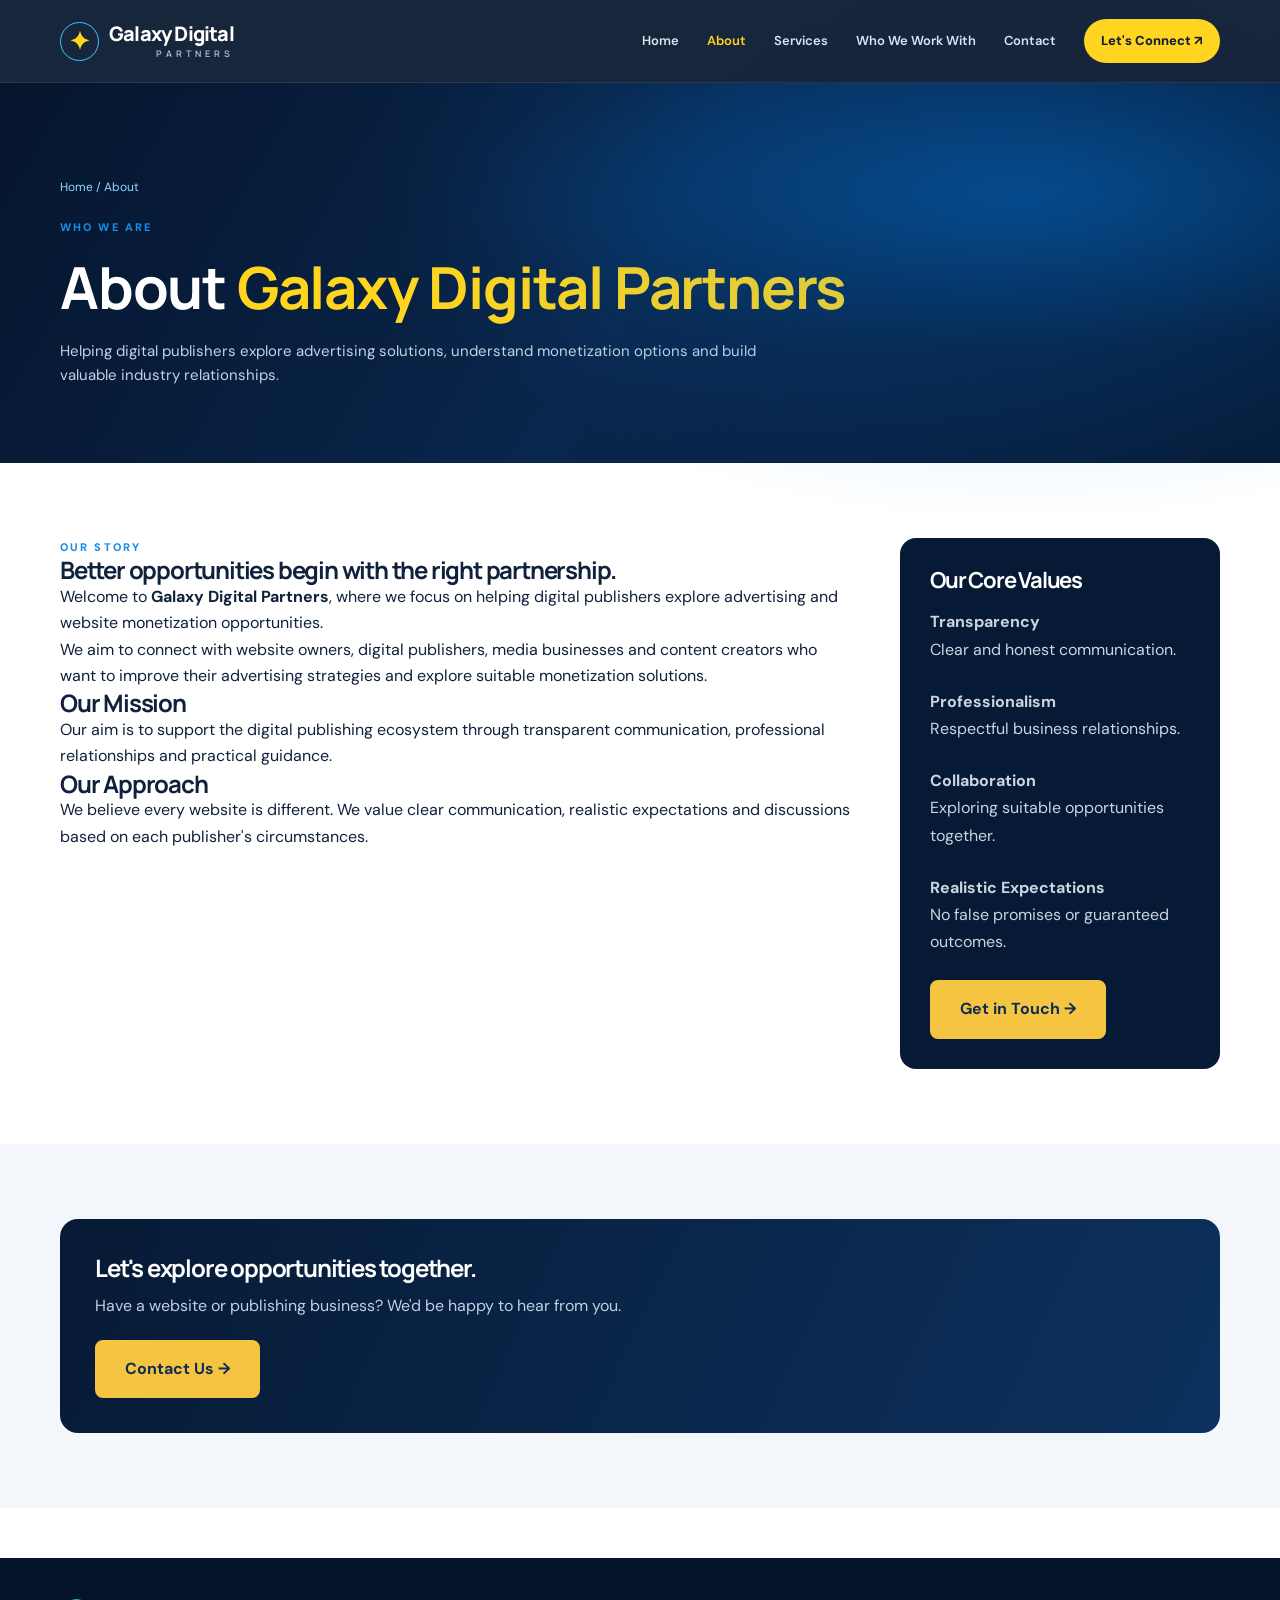
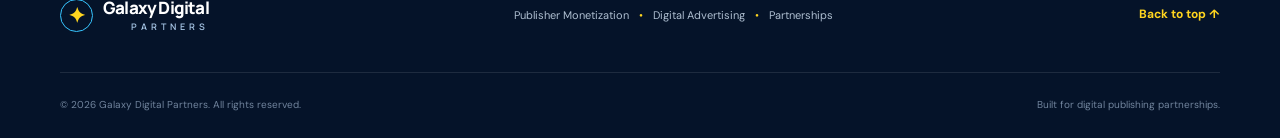
==== about.html @ 4ae1b562 "Add files via upload" ====
<!DOCTYPE html>
<html lang="en">

<head>
  <meta charset="UTF-8">
  <meta name="viewport" content="width=device-width, initial-scale=1.0">

  <meta
    name="description"
    content="Learn about Galaxy Digital Partners and its approach to publisher partnerships."
  >

  <meta name="theme-color" content="#071a35">

  <title>About Us | Galaxy Digital Partners</title>

  <link rel="preconnect" href="https://fonts.googleapis.com">
  <link rel="preconnect" href="https://fonts.gstatic.com" crossorigin>

  <link
    href="https://fonts.googleapis.com/css2?family=DM+Sans:wght@400;500;600;700;800&family=Manrope:wght@400;500;600;700;800&display=swap"
    rel="stylesheet"
  >

  <link rel="stylesheet" href="style.css">
  <link rel="stylesheet" href="pages.css">
</head>

<body>

  <div class="top-glow"></div>

  <!-- HEADER -->
  <header class="site-header" id="top">

    <div class="container nav-wrap">

      <a
        class="brand"
        href="index.html"
        aria-label="Galaxy Digital Partners home"
      >
        <span class="brand-mark">✦</span>

        <span class="brand-text">
          Galaxy Digital
          <small>PARTNERS</small>
        </span>
      </a>

      <button
        class="menu-toggle"
        id="menuToggle"
        aria-label="Open navigation"
        aria-expanded="false"
        aria-controls="mainNav"
      >
        <span></span>
        <span></span>
        <span></span>
      </button>

      <nav class="main-nav" id="mainNav">

        <a class="nav-link" href="index.html">Home</a>

        <a class="nav-link active" href="about.html">About</a>

        <a class="nav-link" href="services.html">Services</a>

        <a class="nav-link" href="partners.html">
          Who We Work With
        </a>

        <a class="nav-link" href="contact.html">Contact</a>

        <a class="nav-cta" href="contact.html">
          Let's Connect ↗
        </a>

      </nav>

    </div>

  </header>

  <main>

    <!-- PAGE HERO -->
    <section class="page-hero">

      <div class="container">

        <div class="breadcrumb">
          <a href="index.html">Home</a>
          <span>/</span>
          <span>About</span>
        </div>

        <div class="eyebrow">
          WHO WE ARE
        </div>

        <h1>
          About <span>Galaxy Digital Partners</span>
        </h1>

        <p>
          Helping digital publishers explore advertising solutions,
          understand monetization options and build valuable industry relationships.
        </p>

      </div>

    </section>

    <!-- ABOUT CONTENT -->
    <section class="page-content">

      <div class="container">

        <div class="detail-layout">

          <div class="detail-main">

            <div class="eyebrow">
              OUR STORY
            </div>

            <h2>
              Better opportunities begin with the right partnership.
            </h2>

            <p>
              Welcome to <strong>Galaxy Digital Partners</strong>, where we focus
              on helping digital publishers explore advertising and website
              monetization opportunities.
            </p>

            <p>
              We aim to connect with website owners, digital publishers,
              media businesses and content creators who want to improve their
              advertising strategies and explore suitable monetization solutions.
            </p>

            <h2>Our Mission</h2>

            <p>
              Our aim is to support the digital publishing ecosystem through
              transparent communication, professional relationships and
              practical guidance.
            </p>

            <h2>Our Approach</h2>

            <p>
              We believe every website is different. We value clear communication,
              realistic expectations and discussions based on each publisher's
              circumstances.
            </p>

          </div>

          <aside class="detail-sidebar">

            <h3>Our Core Values</h3>

            <p>
              <strong>Transparency</strong><br>
              Clear and honest communication.
            </p>

            <p>
              <strong>Professionalism</strong><br>
              Respectful business relationships.
            </p>

            <p>
              <strong>Collaboration</strong><br>
              Exploring suitable opportunities together.
            </p>

            <p>
              <strong>Realistic Expectations</strong><br>
              No false promises or guaranteed outcomes.
            </p>

            <a class="btn-yellow" href="contact.html">
              Get in Touch →
            </a>

          </aside>

        </div>

      </div>

    </section>

    <!-- CONTACT SECTION -->
    <section class="page-content" style="background:#f3f7fc;">

      <div class="container">

        <div class="page-contact">

          <h2>Let's explore opportunities together.</h2>

          <p>
            Have a website or publishing business?
            We'd be happy to hear from you.
          </p>

          <a class="btn-yellow" href="contact.html">
            Contact Us →
          </a>

        </div>

      </div>

    </section>

  </main>

  <!-- FOOTER -->
  <footer class="site-footer page-footer">

    <div class="container footer-main">

      <a class="brand footer-brand" href="index.html">

        <span class="brand-mark">✦</span>

        <span class="brand-text">
          Galaxy Digital
          <small>PARTNERS</small>
        </span>

      </a>

      <p>
        Publisher Monetization
        <span>•</span>
        Digital Advertising
        <span>•</span>
        Partnerships
      </p>

      <a class="back-top" href="#top" id="backToTop">
        Back to top ↑
      </a>

    </div>

    <div class="container footer-bottom">

      <span>
        © <span id="year"></span>
        Galaxy Digital Partners. All rights reserved.
      </span>

      <span>
        Built for digital publishing partnerships.
      </span>

    </div>

  </footer>

  <!-- GENERAL WEBSITE INTERACTIONS -->
  <script src="script.js"></script>

</body>
</html>
---- style.css ----
/* GALAXY DIGITAL PARTNERS — main stylesheet */
:root {
  --navy: #071a35;
  --navy-2: #0b2850;
  --blue: #087bdc;
  --cyan: #37c5ff;
  --yellow: #ffd51f;
  --ink: #10213b;
  --muted: #65748a;
  --pale: #f3f7fc;
  --white: #fff;
  --container: 1160px;
}
* { box-sizing: border-box; margin: 0; padding: 0; }
html { scroll-behavior: smooth; scroll-padding-top: 90px; }
body { font-family: "DM Sans", sans-serif; color: var(--ink); background: #fff; line-height: 1.65; overflow-x: hidden; }
a { color: inherit; text-decoration: none; }
button { font: inherit; }
.container { width: min(var(--container), calc(100% - 48px)); margin-inline: auto; }
.top-glow { position: absolute; inset: 0 0 auto; height: 720px; pointer-events: none; background: radial-gradient(ellipse at 80% 25%, rgba(0,137,255,.22), transparent 45%); }
.site-header { position: sticky; top: 0; z-index: 1000; background: rgba(5, 20, 43, .92); border-bottom: 1px solid rgba(255,255,255,.09); backdrop-filter: blur(16px); -webkit-backdrop-filter: blur(16px); }
.nav-wrap { min-height: 82px; display: flex; align-items: center; justify-content: space-between; gap: 25px; }
.brand { display: inline-flex; align-items: center; gap: 10px; color: #fff; font-family: Manrope, sans-serif; font-size: 20px; font-weight: 800; letter-spacing: -.8px; line-height: 1.05; white-space: nowrap; }
.brand-mark { display: grid; place-items: center; width: 39px; height: 39px; border: 1.5px solid var(--cyan); border-radius: 50%; color: var(--yellow); font-size: 25px; }
.brand-text small { display: block; text-align: right; margin-top: 5px; font-size: 9px; font-weight: 600; letter-spacing: 4px; color: #a8c7e7; }
.main-nav { display: flex; align-items: center; gap: 28px; color: #d8e4f2; font-size: 13px; font-weight: 600; }
.nav-link { transition: color .2s; }
.nav-link:hover, .nav-link.active { color: var(--yellow); }
.nav-cta { padding: 11px 17px; border-radius: 30px; color: #111d30; background: var(--yellow); font-weight: 800; transition: transform .2s, box-shadow .2s; }
.nav-cta:hover { transform: translateY(-2px); box-shadow: 0 8px 25px rgba(255,213,31,.22); }
.nav-cta span { margin-left: 8px; }
.menu-toggle { display: none; border: 0; background: transparent; width: 42px; height: 42px; cursor: pointer; }
.menu-toggle span { display: block; height: 2px; width: 23px; margin: 5px auto; background: white; transition: .2s; }
.hero { position: relative; overflow: hidden; color: #fff; background: radial-gradient(ellipse at 80% 42%, rgba(0,131,238,.3), transparent 38%), linear-gradient(120deg, #06152d 0%, #09264c 57%, #061a36 100%); padding: 112px 0 105px; }
.hero:before { content: ""; position: absolute; width: 650px; height: 650px; border: 1px solid rgba(74,185,255,.12); border-radius: 50%; right: -130px; top: -210px; box-shadow: 0 0 0 55px rgba(65,175,255,.025), 0 0 0 110px rgba(65,175,255,.02); }
.hero-grid { position: relative; z-index: 1; display: grid; grid-template-columns: 1.02fr .98fr; align-items: center; gap: 45px; }
.eyebrow { display: flex; align-items: center; gap: 10px; color: #168ce8; font-size: 11px; font-weight: 800; letter-spacing: 2.1px; text-transform: uppercase; }
.hero .eyebrow { color: #8edaff; }
.eyebrow-dot { width: 7px; height: 7px; border-radius: 50%; background: var(--yellow); box-shadow: 0 0 13px var(--yellow); }
h1, h2, h3 { font-family: Manrope, sans-serif; line-height: 1.15; letter-spacing: -1.2px; }
.hero h1 { max-width: 650px; margin: 22px 0 20px; font-size: clamp(39px, 5vw, 61px); font-weight: 800; }
.hero h1 span, h2 span { color: var(--yellow); }
.hero-lead { max-width: 570px; color: #c3d2e5; font-size: 16px; line-height: 1.85; }
.hero-actions { display: flex; align-items: center; flex-wrap: wrap; gap: 13px; margin-top: 32px; }
.button { display: inline-flex; align-items: center; justify-content: center; gap: 18px; min-height: 49px; padding: 0 22px; border-radius: 30px; font-size: 13px; font-weight: 800; transition: transform .2s, box-shadow .2s, background .2s; }
.button:hover { transform: translateY(-3px); }
.button-yellow { background: var(--yellow); color: #101d32; box-shadow: 0 8px 25px rgba(255,213,31,.12); }
.button-yellow:hover { box-shadow: 0 12px 30px rgba(255,213,31,.25); }
.button-outline { border: 1px solid rgba(255,255,255,.35); color: #fff; }
.button-outline:hover { background: rgba(255,255,255,.1); }
.hero-note { display: flex; align-items: center; gap: 9px; margin-top: 25px; color: #9db5d1; font-size: 12px; }
.note-icon { display: grid; place-items: center; width: 19px; height: 19px; border-radius: 50%; color: #08203d; background: var(--cyan); font-size: 12px; font-weight: 900; }
.hero-art { position: relative; min-height: 430px; display: grid; place-items: center; }
.art-orbit { position: absolute; border: 1px solid rgba(65,184,255,.22); border-radius: 50%; transform: rotate(-22deg); }
.orbit-one { width: 500px; height: 330px; }
.orbit-two { width: 430px; height: 390px; transform: rotate(35deg); border-color: rgba(255,213,31,.14); }
.dashboard-card { position: relative; z-index: 2; width: min(100%, 470px); padding: 25px; border: 1px solid rgba(129,207,255,.35); border-radius: 19px; background: linear-gradient(145deg, rgba(19,57,99,.97), rgba(5,24,52,.97)); box-shadow: 0 25px 75px rgba(0,0,0,.35), inset 0 1px rgba(255,255,255,.12); transform: rotate(2deg); }
.dashboard-top, .chart-head, .dash-footer { display: flex; justify-content: space-between; align-items: center; }
.dashboard-top { color: #a9c8e5; font-size: 9px; font-weight: 800; letter-spacing: 1.3px; }
.live-dot { display: inline-block; width: 7px; height: 7px; margin-right: 6px; border-radius: 50%; background: #39e2a2; box-shadow: 0 0 10px #39e2a2; }
.dash-menu { letter-spacing: 3px; }
.dash-heading { margin: 22px 0 14px; color: #fff; font-family: Manrope; font-size: 21px; font-weight: 800; }
.metric-row { display: grid; grid-template-columns: 1fr 1fr; gap: 12px; }
.metric-box { padding: 15px; border: 1px solid rgba(125,194,255,.19); border-radius: 12px; background: rgba(255,255,255,.055); }
.metric-box span, .metric-box small { display: block; color: #a7c3df; font-size: 10px; }
.metric-box strong { display: block; margin: 5px 0; color: #fff; font-size: 17px; }
.metric-box small { color: #6faee3; }
.metric-blue { background: rgba(0,148,255,.13); border-color: rgba(44,180,255,.3); }
.chart-head { margin-top: 25px; color: #d7e8f8; font-size: 11px; font-weight: 700; }
.chart-label { color: #7da4c7; font-size: 9px; font-weight: 500; }
.chart { position: relative; height: 125px; margin-top: 10px; border-bottom: 1px solid rgba(255,255,255,.16); background: repeating-linear-gradient(to bottom, transparent 0 30px, rgba(255,255,255,.07) 31px 32px); }
.chart-bars { position: absolute; inset: 8px 8px 0; display: flex; align-items: end; justify-content: space-around; gap: 13px; }
.chart-bars i { flex: 1; max-width: 32px; border-radius: 5px 5px 0 0; background: linear-gradient(to top, #087bdc, #46d3ff); opacity: .75; }
.chart svg { position: absolute; inset: 0; width: 100%; height: 100%; overflow: visible; }
.chart path { fill: none; stroke: var(--yellow); stroke-width: 3; filter: drop-shadow(0 0 5px rgba(255,213,31,.5)); }
.dash-footer { margin-top: 15px; color: #9db9d5; font-size: 9px; }
.dash-footer b { display: inline-block; width: 6px; height: 6px; margin-right: 4px; border-radius: 50%; background: var(--cyan); }
.dash-footer span:nth-child(2) b { background: var(--yellow); }
.dash-footer span:nth-child(3) b { background: #49dfa9; }
.floating-chip { position: absolute; z-index: 3; padding: 11px 15px; border: 1px solid rgba(150,213,255,.3); border-radius: 10px; color: #eaf6ff; background: rgba(8,37,72,.9); box-shadow: 0 12px 30px rgba(0,0,0,.2); font-size: 10px; font-weight: 700; }
.floating-chip span { margin-right: 6px; color: var(--yellow); }
.chip-one { top: 30px; right: -4px; }
.chip-two { bottom: 23px; left: -5px; }
.hero-bottom-line { position: absolute; bottom: 0; width: 100%; height: 3px; background: linear-gradient(90deg, transparent, var(--blue), var(--cyan), var(--yellow), transparent); opacity: .8; }
.trust-strip { background: #f3f7fc; border-bottom: 1px solid #e8eef6; }
.trust-inner { min-height: 88px; display: flex; align-items: center; justify-content: space-between; gap: 25px; }
.trust-inner > span { color: #718096; font-size: 10px; font-weight: 800; letter-spacing: 1.5px; }
.trust-items { display: flex; align-items: center; gap: 22px; color: #1b3150; font-family: Manrope; font-size: 13px; }
.trust-items i { width: 5px; height: 5px; border-radius: 50%; background: #1a9be9; }
.section { padding: 105px 0; }
.about-grid { display: grid; grid-template-columns: 1fr 1fr; gap: 90px; align-items: start; }
.section-intro h2, .section-heading h2, .partners-copy h2 { margin-top: 17px; color: var(--navy); font-size: clamp(32px, 4vw, 46px); }
.section-intro h2 span, .section-heading h2 span, .partners-copy h2 span { color: #087bdc; }
.about-copy p { margin-bottom: 17px; color: var(--muted); font-size: 15px; }
.about-copy strong { color: var(--navy); }
.text-link { display: inline-flex; gap: 15px; margin-top: 8px; color: #087bdc; font-size: 13px; font-weight: 800; }
.text-link span { transition: transform .2s; }
.text-link:hover span { transform: translateX(5px); }
.services-section { background: #f5f8fc; }
.section-heading { display: flex; align-items: end; justify-content: space-between; gap: 40px; margin-bottom: 42px; }
.section-heading p { max-width: 410px; color: var(--muted); font-size: 14px; }
.service-grid { display: grid; grid-template-columns: repeat(4, 1fr); gap: 16px; }
.service-card { position: relative; min-height: 265px; padding: 25px 22px; border: 1px solid #e5ebf3; border-radius: 15px; background: #fff; transition: transform .25s, box-shadow .25s, border-color .25s; }
.service-card:hover { transform: translateY(-7px); border-color: #b7ddfa; box-shadow: 0 18px 40px rgba(14,49,87,.09); }
.service-icon { display: grid; place-items: center; width: 45px; height: 45px; border-radius: 12px; color: #078be8; background: #e8f5ff; font-size: 25px; }
.icon-yellow { color: #b88b00; background: #fff7d7; }
.icon-purple { color: #7a62cf; background: #f0edff; }
.icon-green { color: #0a9e76; background: #e2f8f0; }
.icon-cyan { color: #087eae; background: #e3f8ff; }
.card-number { position: absolute; top: 30px; right: 23px; color: #b3c0cf; font-size: 11px; font-weight: 800; }
.service-card h3 { margin: 23px 0 11px; color: var(--navy); font-size: 17px; letter-spacing: -.4px; }
.service-card p { color: var(--muted); font-size: 12px; line-height: 1.8; }
.service-card > a { position: absolute; right: 22px; bottom: 18px; color: #078be8; font-size: 19px; }
.service-card-wide { grid-column: span 2; min-height: 205px; }
.service-disclaimer { margin-top: 22px; color: #8793a4; font-size: 11px; }
.partners-section { background: #fff; }
.partners-grid { display: grid; grid-template-columns: .9fr 1.1fr; gap: 75px; align-items: center; }
.partners-copy h2 { margin-bottom: 18px; }
.partners-copy p { max-width: 420px; margin-bottom: 27px; color: var(--muted); font-size: 14px; }
.audience-list { border-top: 1px solid #e7edf4; }
.audience-item { display: flex; align-items: center; gap: 17px; padding: 21px 4px; border-bottom: 1px solid #e7edf4; }
.audience-icon { display: grid; place-items: center; flex: 0 0 47px; height: 47px; border-radius: 12px; color: #078be8; background: #edf7ff; font-size: 23px; }
.audience-item h3 { color: var(--navy); font-size: 15px; letter-spacing: -.3px; }
.audience-item p { margin-top: 5px; color: #7a8798; font-size: 11px; }
.audience-item .arrow { margin-left: auto; color: #078be8; font-size: 19px; }
.approach-section { padding-top: 10px; }
.approach-box { display: grid; grid-template-columns: 75px 1fr; gap: 25px; align-items: start; padding: 42px; border: 1px solid #dceaf7; border-radius: 19px; background: linear-gradient(115deg, #f2f8ff, #fff 75%); }
.approach-symbol { display: grid; place-items: center; width: 65px; height: 65px; border-radius: 18px; color: #fff; background: linear-gradient(135deg, #087bdc, #0d2c57); font-size: 31px; }
.approach-box h2 { margin: 12px 0; color: var(--navy); font-size: clamp(25px, 3vw, 34px); }
.approach-box h2 span { color: #087bdc; }
.approach-box p { max-width: 850px; color: var(--muted); font-size: 13px; }
.disclaimer { margin-top: 17px; color: #8995a4; font-size: 11px; }
.disclaimer strong { color: #5e6b7b; }
.contact-section { padding-top: 55px; }
.contact-card { position: relative; overflow: hidden; min-height: 340px; display: flex; align-items: center; padding: 55px 65px; border-radius: 22px; color: #fff; background: radial-gradient(circle at 88% 45%, rgba(0,148,255,.32), transparent 34%), linear-gradient(115deg, #071a35, #0c315e); }
.contact-content { position: relative; z-index: 2; max-width: 610px; }
.contact-content .eyebrow { color: #8edaff; }
.contact-content h2 { margin: 15px 0; font-size: clamp(30px, 4vw, 43px); }
.contact-content p { max-width: 540px; color: #bfd0e3; font-size: 14px; }
.contact-content .button { margin-top: 24px; }
.contact-content small { display: block; margin-top: 13px; color: #8da8c5; font-size: 10px; }
.contact-decoration { position: absolute; right: 7%; top: 50%; transform: translateY(-50%); color: rgba(255,255,255,.07); font-family: Manrope; font-size: 130px; font-weight: 800; letter-spacing: -12px; }
.contact-decoration span { color: rgba(255,213,31,.25); font-size: 65px; vertical-align: top; }
.contact-orb { position: absolute; right: 8%; top: -110px; width: 430px; height: 430px; border: 1px solid rgba(104,199,255,.18); border-radius: 50%; box-shadow: 0 0 0 40px rgba(104,199,255,.025), 0 0 0 80px rgba(104,199,255,.02); }
.site-footer { margin-top: 80px; color: #aebed0; background: #051329; }
.footer-main { min-height: 115px; display: flex; align-items: center; justify-content: space-between; gap: 25px; border-bottom: 1px solid rgba(255,255,255,.1); }
.footer-main p { color: #aebed0; font-size: 11px; }
.footer-main p span { padding: 0 7px; color: var(--yellow); }
.footer-brand { font-size: 17px; }
.footer-brand .brand-mark { width: 33px; height: 33px; font-size: 21px; }
.back-top { color: var(--yellow); font-size: 12px; font-weight: 700; }
.footer-bottom { min-height: 65px; display: flex; align-items: center; justify-content: space-between; gap: 20px; color: #71849d; font-size: 10px; }
.reveal { opacity: 0; transform: translateY(22px); transition: opacity .7s ease, transform .7s ease; }
.reveal.visible { opacity: 1; transform: translateY(0); }

@media (max-width: 980px) {
  .main-nav { gap: 17px; font-size: 12px; }
  .hero-grid { gap: 15px; }
  .hero-art { transform: scale(.9); }
  .service-grid { grid-template-columns: repeat(2, 1fr); }
  .partners-grid { gap: 40px; }
}
@media (max-width: 760px) {
  .container { width: min(100% - 36px, var(--container)); }
  .nav-wrap { min-height: 72px; }
  .brand { font-size: 17px; }
  .brand-mark { width: 34px; height: 34px; }
  .menu-toggle { display: block; }
  .main-nav { position: absolute; top: 72px; left: 0; right: 0; display: none; flex-direction: column; align-items: stretch; gap: 0; padding: 12px 22px 22px; background: #071a35; border-bottom: 1px solid rgba(255,255,255,.1); }
  .main-nav.open { display: flex; }
  .nav-link { padding: 12px 4px; border-bottom: 1px solid rgba(255,255,255,.08); }
  .nav-cta { margin-top: 14px; text-align: center; }
  .hero { padding: 76px 0 65px; }
  .hero-grid, .about-grid, .partners-grid { grid-template-columns: 1fr; }
  .hero h1 { font-size: clamp(37px, 10vw, 54px); }
  .hero-lead { font-size: 14px; }
  .hero-art { min-height: 360px; margin-top: 10px; transform: none; }
  .dashboard-card { padding: 19px; }
  .orbit-one { width: 95%; height: 280px; }
  .orbit-two { width: 85%; height: 330px; }
  .chip-one { right: 0; top: 5px; }
  .chip-two { left: 0; bottom: 0; }
  .trust-inner { padding-block: 22px; align-items: flex-start; flex-direction: column; }
  .trust-items { flex-wrap: wrap; gap: 10px 15px; font-size: 11px; }
  .section { padding: 75px 0; }
  .about-grid { gap: 25px; }
  .section-heading { align-items: flex-start; flex-direction: column; gap: 15px; }
  .service-grid { gap: 12px; }
  .service-card { min-height: 260px; padding: 20px 17px; }
  .service-card-wide { grid-column: span 2; min-height: 210px; }
  .partners-grid { gap: 35px; }
  .approach-section { padding-top: 0; }
  .approach-box { grid-template-columns: 1fr; padding: 28px 23px; gap: 18px; }
  .contact-card { padding: 40px 25px; }
  .contact-decoration { right: -5%; font-size: 95px; }
  .footer-main { padding-block: 27px; align-items: flex-start; flex-direction: column; }
  .footer-bottom { padding-block: 20px; align-items: flex-start; flex-direction: column; gap: 7px; }
}
@media (max-width: 430px) {
  .service-grid { grid-template-columns: 1fr; }
  .service-card, .service-card-wide { grid-column: auto; min-height: 225px; }
  .hero-actions { align-items: stretch; flex-direction: column; }
  .hero-actions .button { width: 100%; }
  .hero-art { min-height: 320px; }
  .metric-box { padding: 11px; }
  .metric-box strong { font-size: 14px; }
  .dash-footer { font-size: 8px; }
  .floating-chip { font-size: 9px; padding: 8px 10px; }
  .contact-orb { right: -65%; }
}
@media (prefers-reduced-motion: reduce) {
  *, *::before, *::after { scroll-behavior: auto !important; animation-duration: .01ms !important; transition-duration: .01ms !important; }
  .reveal { opacity: 1; transform: none; }
}

/* Supplied client banner displayed in the hero artwork area */
.hero-banner-image {
  position: relative;
  z-index: 2;
  display: block;
  width: min(100%, 510px);
  height: auto;
  border: 1px solid rgba(129,207,255,.35);
  border-radius: 16px;
  box-shadow: 0 25px 75px rgba(0,0,0,.38);
  transform: rotate(1.5deg);
}
.btn-yellow {
    display: inline-block;
    background: #f5c542;
    color: #0f2d52;
    padding: 14px 28px;
    border-radius: 8px;
    font-size: 16px;
    font-weight: 700;
    text-decoration: none;
    border: 2px solid #f5c542;
    transition: all 0.3s ease;
    cursor: pointer;
}

.btn-yellow:hover {
    background: #0f2d52;
    color: #ffffff;
    border-color: #0f2d52;
    transform: translateY(-3px);
}
.hero-art {
    position: relative;
    display: flex;
    align-items: center;
    justify-content: center;
    width: 100%;
}

.hero-banner-image {
    display: block;
    width: 100%;
    max-width: 550px;
    height: auto;
    object-fit: contain;
    border-radius: 18px;
    position: relative;
    z-index: 2;
    box-shadow: 0 20px 50px rgba(0, 0, 0, 0.2);
}

@media (max-width: 768px) {
    .hero-banner-image {
        max-width: 100%;
    }
}
/* =========================================
   DYNAMIC SERVICES GRID
========================================= */

.service-grid {
  display: grid;
  grid-template-columns: repeat(auto-fit, minmax(240px, 1fr));
  gap: 24px;
  align-items: stretch;
}

.service-grid .service-card {
  width: 100%;
  min-width: 0;
  height: 100%;
}

.services-status,
.services-empty {
  grid-column: 1 / -1;
  width: 100%;
  text-align: center;
  padding: 35px 20px;
}

.services-empty h3 {
  margin-bottom: 10px;
}

.services-empty p {
  margin: 0;
}

.services-error {
  color: #c0392b;
}

.services-more {
  display: flex;
  justify-content: center;
  margin-top: 35px;
}

@media (max-width: 600px) {
  .service-grid {
    grid-template-columns: 1fr;
  }
}
---- pages.css ----
/* ==========================================
   GALAXY DIGITAL PARTNERS
   INNER PAGES
========================================== */

.page-hero {
  padding: 95px 0 75px;
  color: white;
  background:
    radial-gradient(ellipse at 80% 30%, rgba(0,131,238,.25), transparent 40%),
    linear-gradient(120deg, #06152d, #09264c, #061a36);
}

.page-hero h1 {
  max-width: 850px;
  margin: 18px 0;
  font-size: clamp(36px, 5vw, 58px);
}

.page-hero h1 span {
  color: var(--yellow);
}

.page-hero p {
  max-width: 700px;
  color: #c3d2e5;
  font-size: 15px;
}

.breadcrumb {
  margin-bottom: 20px;
  color: #8edaff;
  font-size: 12px;
}

.breadcrumb a:hover {
  color: var(--yellow);
}

.page-content {
  padding: 75px 0;
}

.page-heading {
  margin-bottom: 35px;
}

.page-heading h2 {
  margin: 12px 0;
  color: var(--navy);
  font-size: clamp(28px, 4vw, 42px);
}

.page-heading p {
  max-width: 700px;
  color: var(--muted);
  font-size: 14px;
}

.page-grid {
  display: grid;
  grid-template-columns: repeat(3, 1fr);
  gap: 20px;
}

.page-card {
  position: relative;
  padding: 27px;
  border: 1px solid #e5ebf3;
  border-radius: 16px;
  background: white;
  transition: .25s ease;
}

.page-card:hover {
  transform: translateY(-6px);
  border-color: #b7ddfa;
  box-shadow: 0 18px 40px rgba(14,49,87,.09);
}

.page-card .service-icon {
  margin-bottom: 20px;
}

.page-card h3 {
  margin-bottom: 12px;
  color: var(--navy);
  font-size: 19px;
}

.page-card p {
  color: var(--muted);
  font-size: 13px;
  line-height: 1.8;
}

.page-card .card-link {
  display: inline-block;
  margin-top: 22px;
  color: #087bdc;
  font-size: 13px;
  font-weight: 800;
}

.page-card .card-link:hover {
  color: #0b2850;
}


/* ==========================================
   DYNAMIC SERVICES PAGE
========================================== */

.services-empty,
.services-status {
  grid-column: 1 / -1;
  width: 100%;
  text-align: center;
  padding: 40px 20px;
}

.services-empty h3 {
  margin-bottom: 12px;
}

.services-empty p {
  margin: 0;
}

.services-empty-contact {
  text-align: center;
  margin-top: 45px;
  padding-bottom: 25px;
}

.services-empty-contact p {
  margin-bottom: 20px;
}

.service-grid {
  display: grid;
  grid-template-columns: repeat(auto-fit, minmax(240px, 1fr));
  gap: 24px;
  align-items: stretch;
}

.service-grid .service-card {
  width: 100%;
  min-width: 0;
  height: 100%;
}


/* ==========================================
   SERVICE DETAILS LAYOUT
========================================== */

.detail-layout {
  display: grid;
  grid-template-columns: minmax(0, 1fr) 320px;
  gap: 45px;
  align-items: start;
}

.detail-main {
  min-width: 0;
}

.service-detail-title {
  margin: 15px 0;
  font-size: clamp(32px, 5vw, 48px);
  line-height: 1.15;
  color: #071a35;
}

.service-detail-intro {
  margin: 0 0 35px;
  font-size: 18px;
  line-height: 1.8;
  color: #64748b;
}

.detail-section {
  margin-top: 35px;
}

.detail-section h2 {
  margin-bottom: 15px;
  color: #071a35;
  font-size: 23px;
}

.detail-section p,
.detail-section li {
  color: #64748b;
  font-size: 15px;
  line-height: 1.8;
}

.detail-list {
  padding-left: 22px;
}

.detail-list li {
  margin-bottom: 10px;
}

.detail-sidebar {
  padding: 30px;
  border-radius: 16px;
  background: #071a35;
  color: white;
  position: sticky;
  top: 110px;
}

.detail-sidebar h3 {
  margin: 0 0 15px;
  font-size: 22px;
  color: white;
}

.detail-sidebar p {
  margin-bottom: 25px;
  color: #cbd5e1;
  line-height: 1.7;
}

.detail-sidebar .btn-yellow {
  display: inline-block;
  text-decoration: none;
}


/* ==========================================
   INFORMATION BOXES
========================================== */

.info-box {
  padding: 30px;
  margin-bottom: 20px;
  border: 1px solid #e5ebf3;
  border-radius: 15px;
  background: #fff;
}

.info-box h2,
.info-box h3 {
  color: var(--navy);
  margin-bottom: 12px;
}

.info-box p {
  color: var(--muted);
  font-size: 14px;
  line-height: 1.9;
}


/* ==========================================
   CONTACT SECTIONS
========================================== */

.page-contact {
  padding: 35px;
  border-radius: 18px;
  color: white;
  background: linear-gradient(115deg, #071a35, #0c315e);
}

.page-contact h2 {
  margin-bottom: 12px;
}

.page-contact p {
  color: #bfd0e3;
  margin-bottom: 20px;
}

.contact-details {
  display: grid;
  grid-template-columns: 1fr 1fr;
  gap: 18px;
  margin-top: 30px;
}

.contact-detail {
  padding: 24px;
  border: 1px solid #e5ebf3;
  border-radius: 14px;
  background: white;
}

.contact-detail h3 {
  color: var(--navy);
  margin-bottom: 8px;
}

.contact-detail p {
  color: var(--muted);
  font-size: 13px;
  overflow-wrap: anywhere;
}

.page-footer {
  margin-top: 50px;
}


/* ==========================================
   SERVICE GALLERY
========================================== */

.service-gallery {
  margin-top: 65px;
  padding-top: 35px;
  border-top: 1px solid #e5e7eb;
}

.service-gallery h2 {
  margin-bottom: 25px;
  color: #071a35;
  font-size: 28px;
}

.service-gallery-grid {
  display: grid;
  grid-template-columns: repeat(3, minmax(0, 1fr));
  gap: 20px;
}

.gallery-item {
  overflow: hidden;
  border-radius: 14px;
  background: #f3f5f8;
  border: 1px solid #e5e7eb;
}

.gallery-item img {
  display: block;
  width: 100%;
  height: 230px;
  object-fit: cover;
  cursor: zoom-in;
  transition: transform 0.3s ease;
}

.gallery-item:hover img {
  transform: scale(1.04);
}

.gallery-item img:focus-visible {
  outline: 3px solid #eabf50;
  outline-offset: -3px;
}

.gallery-caption {
  padding: 14px 16px;
}

.gallery-caption h3 {
  margin: 0 0 7px;
  color: #071a35;
  font-size: 16px;
}

.gallery-caption p {
  margin: 0;
  color: #64748b;
  font-size: 14px;
  line-height: 1.6;
}


/* ==========================================
   IMAGE LIGHTBOX
========================================== */

.service-lightbox {
  position: fixed;
  inset: 0;
  z-index: 99999;
  display: flex;
  align-items: center;
  justify-content: center;
  padding: 25px;
  background: rgba(0, 0, 0, 0.95);
}

.lightbox-content {
  display: flex;
  flex-direction: column;
  align-items: center;
  justify-content: center;
  max-width: 90%;
  max-height: 90vh;
}

.lightbox-image {
  display: block;
  max-width: 100%;
  max-height: 78vh;
  object-fit: contain;
  border-radius: 10px;
}

.lightbox-caption {
  margin-top: 15px;
  color: white;
  text-align: center;
  font-size: 15px;
}

.lightbox-close,
.lightbox-prev,
.lightbox-next {
  position: absolute;
  border: none;
  background: transparent;
  color: white;
  cursor: pointer;
  padding: 12px;
  z-index: 2;
}

.lightbox-close {
  top: 15px;
  right: 25px;
  font-size: 40px;
  line-height: 1;
}

.lightbox-prev,
.lightbox-next {
  top: 50%;
  transform: translateY(-50%);
  font-size: 32px;
}

.lightbox-prev {
  left: 15px;
}

.lightbox-next {
  right: 15px;
}

.lightbox-close:hover,
.lightbox-prev:hover,
.lightbox-next:hover {
  color: #eabf50;
}

.lightbox-close:focus-visible,
.lightbox-prev:focus-visible,
.lightbox-next:focus-visible {
  outline: 2px solid #eabf50;
  outline-offset: 4px;
}

body.lightbox-open {
  overflow: hidden;
}


/* ==========================================
   RESPONSIVE DESIGN
========================================== */

@media (max-width: 900px) {

  .detail-layout {
    grid-template-columns: 1fr;
    gap: 30px;
  }

  .detail-sidebar {
    position: static;
  }

  .service-gallery-grid {
    grid-template-columns: repeat(2, minmax(0, 1fr));
  }

}


@media (max-width: 760px) {

  .page-hero {
    padding: 70px 0 55px;
  }

  .page-content {
    padding: 55px 0;
  }

  .page-grid {
    grid-template-columns: repeat(2, 1fr);
  }

}


@media (max-width: 600px) {

  .service-detail-title {
    font-size: 32px;
  }

  .service-detail-intro {
    font-size: 16px;
  }

  .detail-section h2 {
    font-size: 21px;
  }

  .detail-sidebar {
    padding: 23px;
  }

  .service-gallery-grid {
    grid-template-columns: 1fr;
  }

  .gallery-item img {
    height: 220px;
  }

  .service-lightbox {
    padding: 12px;
  }

  .lightbox-content {
    max-width: 100%;
  }

  .lightbox-image {
    max-height: 72vh;
  }

  .lightbox-prev {
    left: 2px;
  }

  .lightbox-next {
    right: 2px;
  }

  .page-grid,
  .contact-details {
    grid-template-columns: 1fr;
  }

  .page-card {
    padding: 22px;
  }

  .page-contact {
    padding: 27px 22px;
  }

}
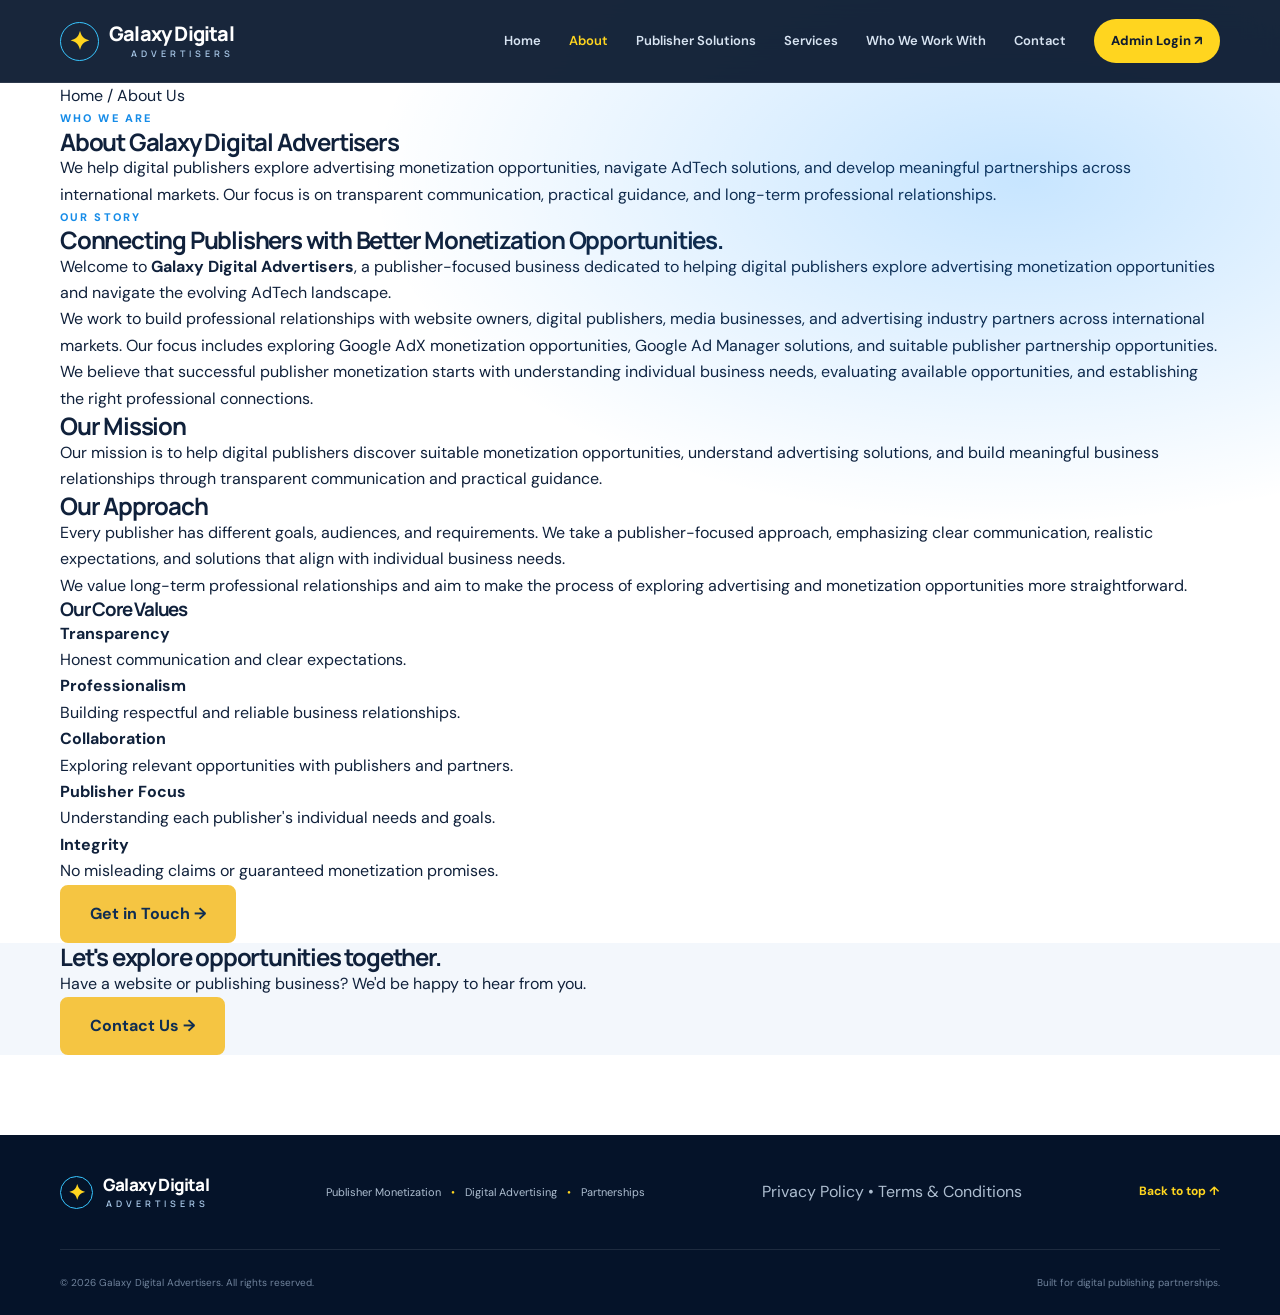
==== commit 6baa1177: "Update about.html" ====
--- a/about.html
+++ b/about.html
@@ -1,31 +1,69 @@
-
 <!DOCTYPE html>
 <html lang="en">
 
+
 <head>
-  <meta charset="UTF-8">
-  <meta name="viewport" content="width=device-width, initial-scale=1.0">
-
-  <meta
-    name="description"
-    content="Learn about Galaxy Digital Partners and its approach to publisher partnerships."
-  >
-
-  <meta name="theme-color" content="#071a35">
-
-  <title>About Us | Galaxy Digital Partners</title>
-
-  <link rel="preconnect" href="https://fonts.googleapis.com">
-  <link rel="preconnect" href="https://fonts.gstatic.com" crossorigin>
-
-  <link
-    href="https://fonts.googleapis.com/css2?family=DM+Sans:wght@400;500;600;700;800&family=Manrope:wght@400;500;600;700;800&display=swap"
-    rel="stylesheet"
-  >
-
-  <link rel="stylesheet" href="style.css">
-  <link rel="stylesheet" href="pages.css">
+    <meta charset="UTF-8">
+    <meta name="viewport" content="width=device-width, initial-scale=1.0">
+
+    <!-- SEO -->
+    <title>About Us | Galaxy Digital Advertisers</title>
+
+    <meta
+        name="description"
+        content="Learn about Galaxy Digital Advertisers, our approach to publisher monetization, advertising technology solutions, and international business partnerships."
+    >
+
+    <meta name="robots" content="index, follow">
+
+    <meta name="author" content="Galaxy Digital Advertisers">
+
+    <meta name="theme-color" content="#071A35">
+
+    <!-- Canonical URL -->
+    <link
+        rel="canonical"
+        href="https://galaxydigital-advertiser.com/about.html"
+    >
+
+    <!-- Open Graph -->
+    <meta property="og:type" content="website">
+
+    <meta
+        property="og:title"
+        content="About Us | Galaxy Digital Advertisers"
+    >
+
+    <meta
+        property="og:description"
+        content="Discover our approach to digital publisher monetization, advertising solutions, and international partnerships."
+    >
+
+    <meta
+        property="og:url"
+        content="https://galaxydigital-advertiser.com/about.html"
+    >
+
+    <meta
+        property="og:site_name"
+        content="Galaxy Digital Advertisers"
+    >
+
+    <!-- Fonts -->
+    <link rel="preconnect" href="https://fonts.googleapis.com">
+
+    <link rel="preconnect" href="https://fonts.gstatic.com" crossorigin>
+
+    <link
+        href="https://fonts.googleapis.com/css2?family=DM+Sans:wght@400;500;600;700;800&family=Manrope:wght@400;500;600;700;800&display=swap"
+        rel="stylesheet"
+    >
+
+    <!-- Main Stylesheet -->
+    <link rel="stylesheet" href="style.css">
+
 </head>
+
 
 <body>
 
@@ -36,26 +74,17 @@
 
     <div class="container nav-wrap">
 
-      <a
-        class="brand"
-        href="index.html"
-        aria-label="Galaxy Digital Partners home"
-      >
+      <a class="brand" href="index.html" aria-label="Galaxy Digital Advertisers home">
         <span class="brand-mark">✦</span>
 
         <span class="brand-text">
           Galaxy Digital
-          <small>PARTNERS</small>
+          <small>ADVERTISERS</small>
         </span>
       </a>
 
-      <button
-        class="menu-toggle"
-        id="menuToggle"
-        aria-label="Open navigation"
-        aria-expanded="false"
-        aria-controls="mainNav"
-      >
+      <button class="menu-toggle" id="menuToggle" aria-label="Open navigation" aria-expanded="false"
+        aria-controls="mainNav">
         <span></span>
         <span></span>
         <span></span>
@@ -63,23 +92,27 @@
 
       <nav class="main-nav" id="mainNav">
 
-        <a class="nav-link" href="index.html">Home</a>
-
-        <a class="nav-link active" href="about.html">About</a>
-
-        <a class="nav-link" href="services.html">Services</a>
-
-        <a class="nav-link" href="partners.html">
-          Who We Work With
-        </a>
-
-        <a class="nav-link" href="contact.html">Contact</a>
-
-        <a class="nav-cta" href="contact.html">
-          Let's Connect ↗
-        </a>
-
-      </nav>
+    <a class="nav-link" href="index.html">Home</a>
+
+    <a class="nav-link active" href="about.html">About</a>
+
+    <a class="nav-link" href="publisher-solution.html">
+        Publisher Solutions
+    </a>
+
+    <a class="nav-link" href="services.html">Services</a>
+
+    <a class="nav-link" href="partners.html">
+        Who We Work With
+    </a>
+
+    <a class="nav-link" href="contact.html">Contact</a>
+
+    <a class="nav-cta" href="login.html">Admin Login ↗</a>
+
+</nav>
+
+     
 
     </div>
 
@@ -95,7 +128,7 @@
         <div class="breadcrumb">
           <a href="index.html">Home</a>
           <span>/</span>
-          <span>About</span>
+          <span>About Us</span>
         </div>
 
         <div class="eyebrow">
@@ -103,12 +136,15 @@
         </div>
 
         <h1>
-          About <span>Galaxy Digital Partners</span>
+          About <span>Galaxy Digital Advertisers</span>
         </h1>
 
         <p>
-          Helping digital publishers explore advertising solutions,
-          understand monetization options and build valuable industry relationships.
+          We help digital publishers explore advertising monetization
+          opportunities, navigate AdTech solutions, and develop
+          meaningful partnerships across international markets.
+          Our focus is on transparent communication, practical guidance,
+          and long-term professional relationships.
         </p>
 
       </div>
@@ -129,35 +165,54 @@
             </div>
 
             <h2>
-              Better opportunities begin with the right partnership.
+              Connecting Publishers with Better Monetization Opportunities.
             </h2>
 
             <p>
-              Welcome to <strong>Galaxy Digital Partners</strong>, where we focus
-              on helping digital publishers explore advertising and website
-              monetization opportunities.
-            </p>
-
-            <p>
-              We aim to connect with website owners, digital publishers,
-              media businesses and content creators who want to improve their
-              advertising strategies and explore suitable monetization solutions.
+              Welcome to <strong>Galaxy Digital Advertisers</strong>,
+              a publisher-focused business dedicated to helping digital
+              publishers explore advertising monetization opportunities
+              and navigate the evolving AdTech landscape.
+            </p>
+
+            <p>
+              We work to build professional relationships with website
+              owners, digital publishers, media businesses, and advertising
+              industry partners across international markets. Our focus
+              includes exploring Google AdX monetization opportunities,
+              Google Ad Manager solutions, and suitable publisher
+              partnership opportunities.
+            </p>
+
+            <p>
+              We believe that successful publisher monetization starts
+              with understanding individual business needs, evaluating
+              available opportunities, and establishing the right
+              professional connections.
             </p>
 
             <h2>Our Mission</h2>
 
             <p>
-              Our aim is to support the digital publishing ecosystem through
-              transparent communication, professional relationships and
-              practical guidance.
+              Our mission is to help digital publishers discover suitable
+              monetization opportunities, understand advertising solutions,
+              and build meaningful business relationships through
+              transparent communication and practical guidance.
             </p>
 
             <h2>Our Approach</h2>
 
             <p>
-              We believe every website is different. We value clear communication,
-              realistic expectations and discussions based on each publisher's
-              circumstances.
+              Every publisher has different goals, audiences, and
+              requirements. We take a publisher-focused approach,
+              emphasizing clear communication, realistic expectations,
+              and solutions that align with individual business needs.
+            </p>
+
+            <p>
+              We value long-term professional relationships and aim
+              to make the process of exploring advertising and
+              monetization opportunities more straightforward.
             </p>
 
           </div>
@@ -168,22 +223,27 @@
 
             <p>
               <strong>Transparency</strong><br>
-              Clear and honest communication.
+              Honest communication and clear expectations.
             </p>
 
             <p>
               <strong>Professionalism</strong><br>
-              Respectful business relationships.
+              Building respectful and reliable business relationships.
             </p>
 
             <p>
               <strong>Collaboration</strong><br>
-              Exploring suitable opportunities together.
-            </p>
-
-            <p>
-              <strong>Realistic Expectations</strong><br>
-              No false promises or guaranteed outcomes.
+              Exploring relevant opportunities with publishers and partners.
+            </p>
+
+            <p>
+              <strong>Publisher Focus</strong><br>
+              Understanding each publisher's individual needs and goals.
+            </p>
+
+            <p>
+              <strong>Integrity</strong><br>
+              No misleading claims or guaranteed monetization promises.
             </p>
 
             <a class="btn-yellow" href="contact.html">
@@ -197,7 +257,6 @@
       </div>
 
     </section>
-
     <!-- CONTACT SECTION -->
     <section class="page-content" style="background:#f3f7fc;">
 
@@ -225,52 +284,67 @@
   </main>
 
   <!-- FOOTER -->
-  <footer class="site-footer page-footer">
+
+<footer class="site-footer page-footer">
 
     <div class="container footer-main">
 
-      <a class="brand footer-brand" href="index.html">
-
-        <span class="brand-mark">✦</span>
-
-        <span class="brand-text">
-          Galaxy Digital
-          <small>PARTNERS</small>
+        <a class="brand footer-brand" href="index.html">
+
+            <span class="brand-mark">✦</span>
+
+            <span class="brand-text">
+                Galaxy Digital
+                <small>ADVERTISERS</small>
+            </span>
+
+        </a>
+
+        <p>
+            Publisher Monetization
+            <span>•</span>
+            Digital Advertising
+            <span>•</span>
+            Partnerships
+        </p>
+
+        <div class="footer-legal-links">
+
+            <a href="privacy-policy.html">Privacy Policy</a>
+
+            <span>•</span>
+
+            <a href="terms-and-conditions.html">
+                Terms & Conditions
+            </a>
+
+        </div>
+
+        <a class="back-top" href="#top" id="backToTop">
+            Back to top ↑
+        </a>
+
+    </div>
+
+    <div class="container footer-bottom">
+
+        <span>
+            © <span id="year"></span>
+            Galaxy Digital Advertisers. All rights reserved.
         </span>
 
-      </a>
-
-      <p>
-        Publisher Monetization
-        <span>•</span>
-        Digital Advertising
-        <span>•</span>
-        Partnerships
-      </p>
-
-      <a class="back-top" href="#top" id="backToTop">
-        Back to top ↑
-      </a>
+        <span>
+            Built for digital publishing partnerships.
+        </span>
 
     </div>
 
-    <div class="container footer-bottom">
-
-      <span>
-        © <span id="year"></span>
-        Galaxy Digital Partners. All rights reserved.
-      </span>
-
-      <span>
-        Built for digital publishing partnerships.
-      </span>
-
-    </div>
-
-  </footer>
+</footer>
+
 
   <!-- GENERAL WEBSITE INTERACTIONS -->
   <script src="script.js"></script>
 
 </body>
+
 </html>
